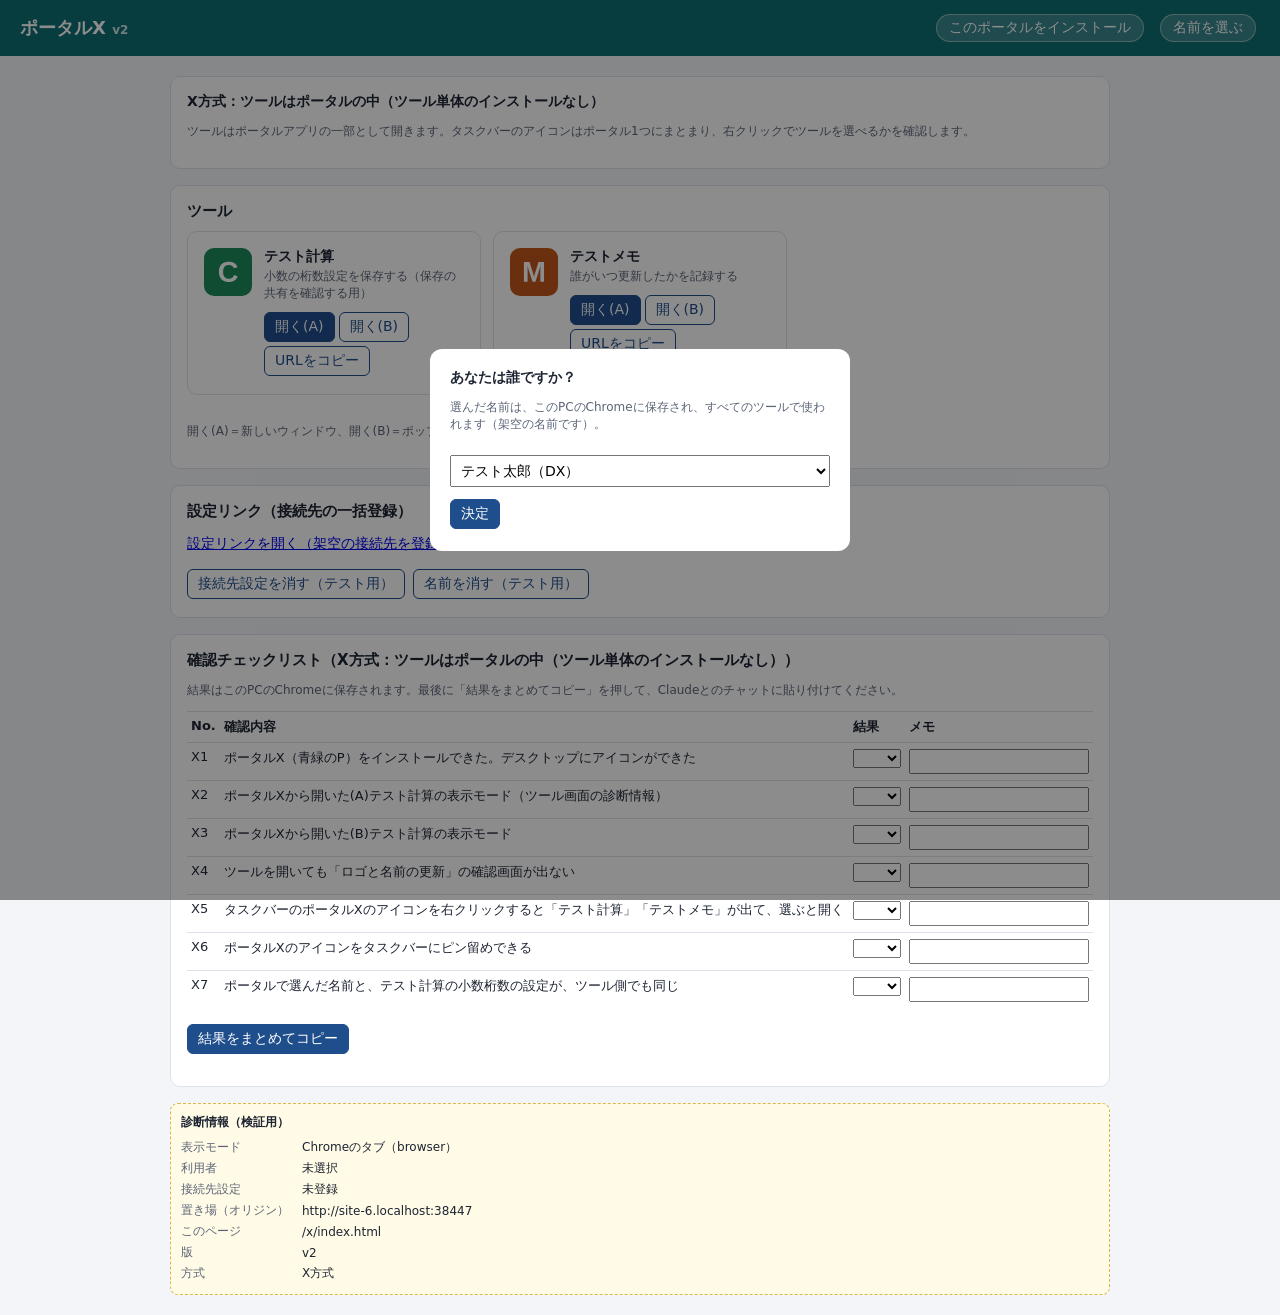
==== x/index.html @ 4de5634e "Add files via upload" ====
<!doctype html>
<html lang="ja">
<head>
<meta charset="utf-8">
<meta name="viewport" content="width=device-width,initial-scale=1">
<title>ポータルX（試作）</title>
<link rel="manifest" href="manifest.webmanifest">
<link rel="icon" href="../icons/portal-192.png">
<meta name="theme-color" content="#0f6e74">
<link rel="stylesheet" href="../common/style.css">
<script src="../common/sanei.js"></script>
<style>header{background:#0f6e74}</style>
</head>
<body>
<header>
  <h1>ポータルX <span class="ver" id="ver"></span></h1>
  <button class="chip" id="installBtn" hidden>このポータルをインストール</button>
  <button class="chip" id="userChip">名前を選ぶ</button>
</header>
<main>
  <div class="flash" id="flash" hidden></div>
  <div class="card"><b>X方式：ツールはポータルの中（ツール単体のインストールなし）</b><p class="note">ツールはポータルアプリの一部として開きます。タスクバーのアイコンはポータル1つにまとまり、右クリックでツールを選べるかを確認します。</p></div>
  <div class="card">
    <h2>ツール</h2>
    <div class="tools" id="tools"></div>
    <p class="note">開く(A)＝新しいウィンドウ、開く(B)＝ポップアップウィンドウ（アドレスバーやタブの無い小さな窓）で開きます。</p>
  </div>
  <div class="card">
    <h2>設定リンク（接続先の一括登録）</h2>
    <p><a id="confLink" href="#">設定リンクを開く（架空の接続先を登録）</a></p>
    <button class="sub" id="clearConf">接続先設定を消す（テスト用）</button>
    <button class="sub" id="clearUser">名前を消す（テスト用）</button>
  </div>
  <div class="card">
    <h2>確認チェックリスト（X方式：ツールはポータルの中（ツール単体のインストールなし））</h2>
    <p class="note">結果はこのPCのChromeに保存されます。最後に「結果をまとめてコピー」を押して、Claudeとのチャットに貼り付けてください。</p>
    <table class="check" id="check"></table>
    <p><button id="copyResults">結果をまとめてコピー</button> <span class="note" id="copied"></span></p>
  </div>
  <div class="diag" id="diag"></div>
</main>
<div class="modal" id="modal" hidden>
  <div class="box">
    <b>あなたは誰ですか？</b>
    <p class="note">選んだ名前は、このPCのChromeに保存され、すべてのツールで使われます（架空の名前です）。</p>
    <select id="userSel"></select>
    <button id="userOk">決定</button>
  </div>
</div>
<script>
window.PORTAL = {"label": "X方式", "version": "v2", "tools": [{"id": "calc", "name": "テスト計算", "desc": "小数の桁数設定を保存する（保存の共有を確認する用）", "url": "tools/calc/", "icon": "../icons/calc-192.png", "groups": []}, {"id": "memo", "name": "テストメモ", "desc": "誰がいつ更新したかを記録する", "url": "tools/memo/", "icon": "../icons/memo-192.png", "groups": []}, {"id": "dxonly", "name": "DX専用（表示切替の確認）", "desc": "DXグループの人にだけ表示", "url": "tools/calc/", "icon": "../icons/calc-192.png", "groups": ["DX"]}], "checks": [["X1", "ポータルX（青緑のP）をインストールできた。デスクトップにアイコンができた"], ["X2", "ポータルXから開いた(A)テスト計算の表示モード（ツール画面の診断情報）"], ["X3", "ポータルXから開いた(B)テスト計算の表示モード"], ["X4", "ツールを開いても「ロゴと名前の更新」の確認画面が出ない"], ["X5", "タスクバーのポータルXのアイコンを右クリックすると「テスト計算」「テストメモ」が出て、選ぶと開く"], ["X6", "ポータルXのアイコンをタスクバーにピン留めできる"], ["X7", "ポータルで選んだ名前と、テスト計算の小数桁数の設定が、ツール側でも同じ"]], "resultsKey": "portaltest2.x"};
</script>
<script src="../common/portal.js"></script>
</body>
</html>
---- common/style.css ----
:root{--bg:#f3f5f8;--card:#fff;--ink:#1d2433;--sub:#5b6577;--line:#dde2ea;--accent:#1f4e8c;--ok:#1b8a5a;--warn:#b54708}
*{box-sizing:border-box}
body{margin:0;font-family:"Yu Gothic UI","Meiryo",system-ui,sans-serif;background:var(--bg);color:var(--ink);font-size:14px}
header{background:var(--accent);color:#fff;padding:12px 20px;display:flex;align-items:center;gap:12px}
header h1{font-size:18px;margin:0;flex:1}
header .ver{font-size:12px;opacity:.8}
.chip{background:rgba(255,255,255,.18);border:1px solid rgba(255,255,255,.4);color:#fff;border-radius:999px;padding:4px 12px;cursor:pointer;font:inherit}
main{max-width:980px;margin:0 auto;padding:20px}
.card{background:var(--card);border:1px solid var(--line);border-radius:10px;padding:16px;margin-bottom:16px}
.card h2{font-size:15px;margin:0 0 10px}
.tools{display:grid;grid-template-columns:repeat(auto-fill,minmax(280px,1fr));gap:12px}
.tool{display:flex;gap:12px;align-items:flex-start}
.tool img{width:48px;height:48px;border-radius:10px}
.tool .t{font-weight:bold}
.tool .d{color:var(--sub);font-size:12px;margin:2px 0 8px}
button,.btn{font:inherit;border:1px solid var(--accent);background:var(--accent);color:#fff;border-radius:6px;padding:5px 10px;cursor:pointer;text-decoration:none;display:inline-block;margin:2px 4px 2px 0}
button.sub,.btn.sub{background:#fff;color:var(--accent)}
.diag{font-size:12px;background:#fffbe6;border:1px dashed #d9b84a;border-radius:8px;padding:10px}
.diag table{border-collapse:collapse;margin-top:6px}
.diag th{text-align:left;color:var(--sub);font-weight:normal;padding:2px 12px 2px 0;white-space:nowrap}
.note{color:var(--sub);font-size:12px}
.modal{position:fixed;inset:0;background:rgba(0,0,0,.45);display:flex;align-items:center;justify-content:center}
.modal[hidden]{display:none}
.modal .box{background:#fff;border-radius:12px;padding:20px;width:min(420px,92vw)}
.modal select{width:100%;font:inherit;padding:6px;margin:10px 0}
table.check{width:100%;border-collapse:collapse;font-size:13px}
table.check td,table.check th{border-top:1px solid var(--line);padding:6px 4px;vertical-align:top;text-align:left}
table.check input[type=text]{width:100%;font:inherit;padding:3px}
.flash{background:#e7f6ee;border:1px solid #9fd8b9;border-radius:8px;padding:8px 12px;margin-bottom:12px}
input,textarea{font:inherit}
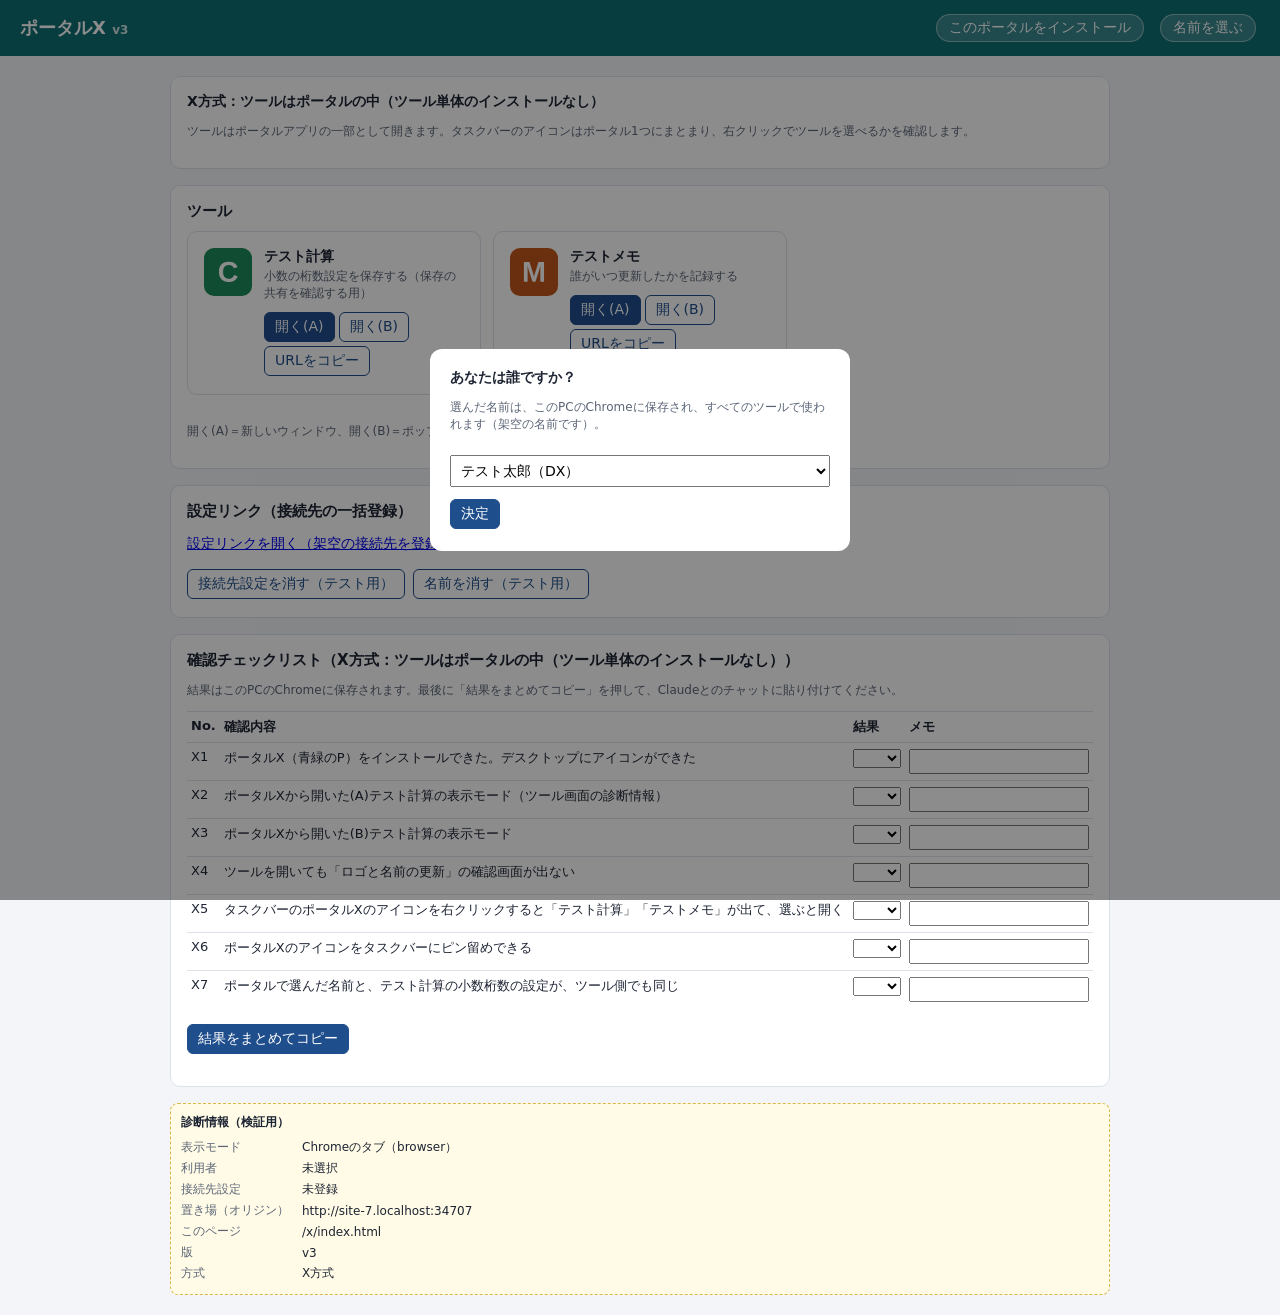
==== commit 62daa2da: "Add files via upload" ====
--- a/x/index.html
+++ b/x/index.html
@@ -48,7 +48,7 @@
   </div>
 </div>
 <script>
-window.PORTAL = {"label": "X方式", "version": "v2", "tools": [{"id": "calc", "name": "テスト計算", "desc": "小数の桁数設定を保存する（保存の共有を確認する用）", "url": "tools/calc/", "icon": "../icons/calc-192.png", "groups": []}, {"id": "memo", "name": "テストメモ", "desc": "誰がいつ更新したかを記録する", "url": "tools/memo/", "icon": "../icons/memo-192.png", "groups": []}, {"id": "dxonly", "name": "DX専用（表示切替の確認）", "desc": "DXグループの人にだけ表示", "url": "tools/calc/", "icon": "../icons/calc-192.png", "groups": ["DX"]}], "checks": [["X1", "ポータルX（青緑のP）をインストールできた。デスクトップにアイコンができた"], ["X2", "ポータルXから開いた(A)テスト計算の表示モード（ツール画面の診断情報）"], ["X3", "ポータルXから開いた(B)テスト計算の表示モード"], ["X4", "ツールを開いても「ロゴと名前の更新」の確認画面が出ない"], ["X5", "タスクバーのポータルXのアイコンを右クリックすると「テスト計算」「テストメモ」が出て、選ぶと開く"], ["X6", "ポータルXのアイコンをタスクバーにピン留めできる"], ["X7", "ポータルで選んだ名前と、テスト計算の小数桁数の設定が、ツール側でも同じ"]], "resultsKey": "portaltest2.x"};
+window.PORTAL = {"label": "X方式", "version": "v3", "tools": [{"id": "calc", "name": "テスト計算", "desc": "小数の桁数設定を保存する（保存の共有を確認する用）", "url": "tools/calc/", "icon": "../icons/calc-192.png", "groups": []}, {"id": "memo", "name": "テストメモ", "desc": "誰がいつ更新したかを記録する", "url": "tools/memo/", "icon": "../icons/memo-192.png", "groups": []}, {"id": "dxonly", "name": "DX専用（表示切替の確認）", "desc": "DXグループの人にだけ表示", "url": "tools/calc/", "icon": "../icons/calc-192.png", "groups": ["DX"]}], "checks": [["X1", "ポータルX（青緑のP）をインストールできた。デスクトップにアイコンができた"], ["X2", "ポータルXから開いた(A)テスト計算の表示モード（ツール画面の診断情報）"], ["X3", "ポータルXから開いた(B)テスト計算の表示モード"], ["X4", "ツールを開いても「ロゴと名前の更新」の確認画面が出ない"], ["X5", "タスクバーのポータルXのアイコンを右クリックすると「テスト計算」「テストメモ」が出て、選ぶと開く"], ["X6", "ポータルXのアイコンをタスクバーにピン留めできる"], ["X7", "ポータルで選んだ名前と、テスト計算の小数桁数の設定が、ツール側でも同じ"]], "resultsKey": "portaltest3.x"};
 </script>
 <script src="../common/portal.js"></script>
 </body>
